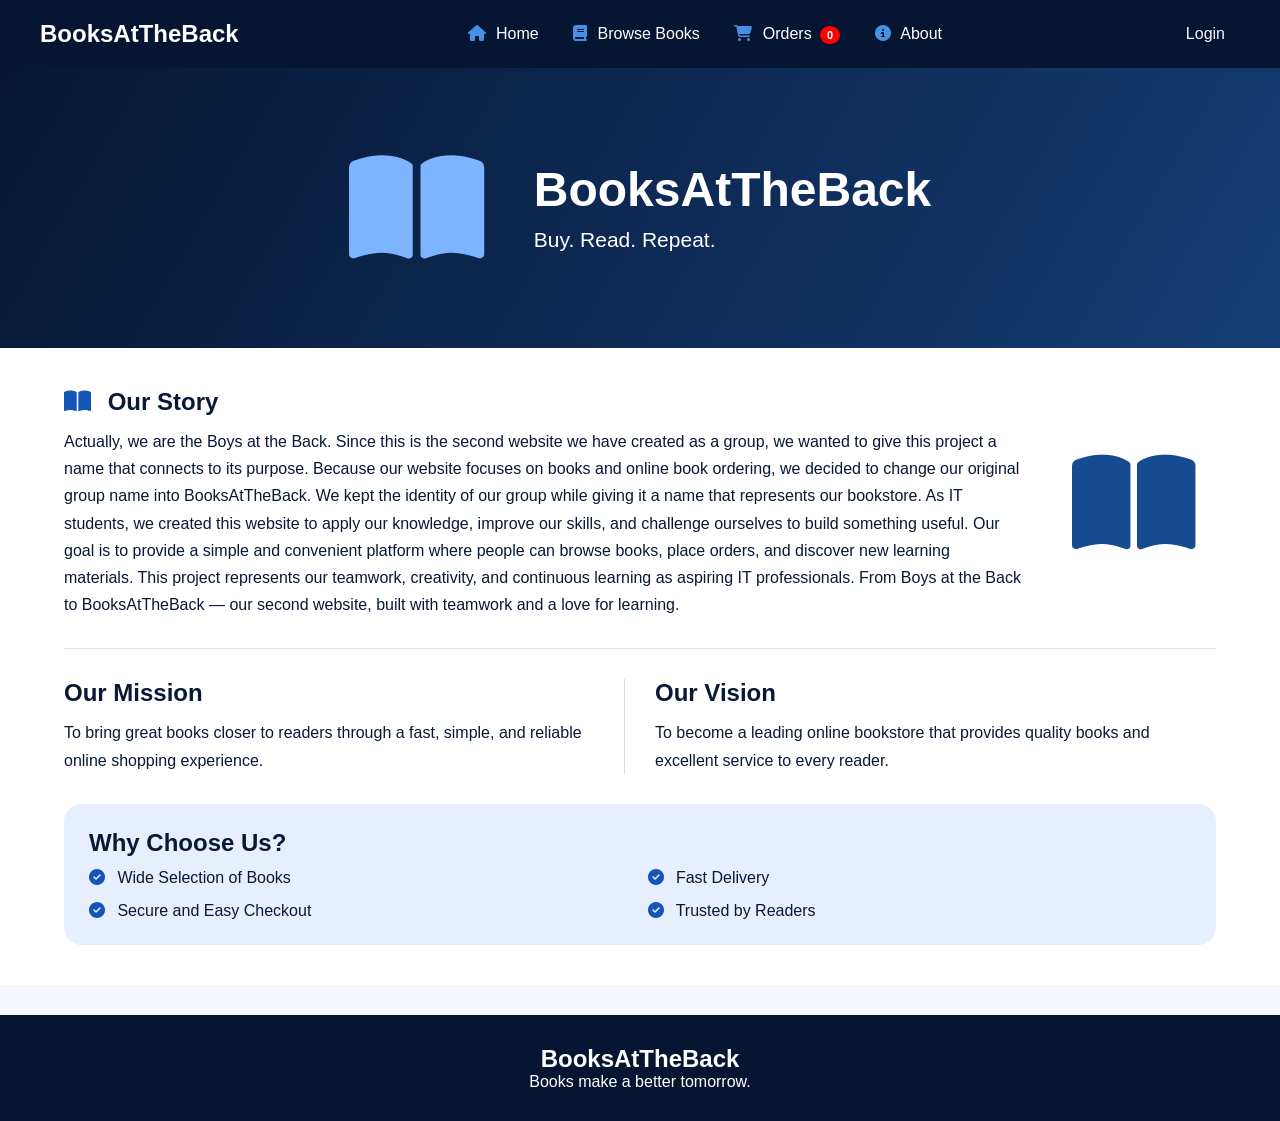
==== about.html @ 28ecc8f3 "Add files via upload" ====
<!DOCTYPE html>
<html lang="en">
<head>
    <meta charset="UTF-8">
    <meta name="viewport" content="width=device-width, initial-scale=1.0">
    <title>About - BoysAtTheBack</title>
    <link rel="stylesheet" href="style.css">
    <link rel="stylesheet" href="https://cdnjs.cloudflare.com/ajax/libs/font-awesome/6.5.0/css/all.min.css">
</head>
<body>

<header>
    <h2>BooksAtTheBack</h2>
    <nav>
        <a href="index.html"><i class="fas fa-house"></i> Home</a>
        <a href="index.html#books"><i class="fas fa-book"></i> Browse Books</a>
        <a href="orders.html"><i class="fas fa-shopping-cart"></i> Orders <span id="orderCount">0</span></a>
        <a href="about.html"><i class="fas fa-circle-info"></i> About</a>
    </nav>
    <a href="login.html" class="login-btn">Login</a>
</header>

<section class="about-banner">
    <i class="fas fa-book-open"></i>
    <div>
        <h1>BooksAtTheBack</h1>
        <p>Buy. Read. Repeat.</p>
    </div>
</section>

<main class="about-content">

    <section class="story-section">
        <div>
            <h2><i class="fas fa-book-open"></i> Our Story</h2>
            <p>
                Actually, we are the Boys at the Back. Since this is the second website we have created as a group, we wanted to give this project a name that connects to its purpose.

Because our website focuses on books and online book ordering, we decided to change our original group name into BooksAtTheBack. We kept the identity of our group while giving it a name that represents our bookstore.

As IT students, we created this website to apply our knowledge, improve our skills, and challenge ourselves to build something useful. Our goal is to provide a simple and convenient platform where people can browse books, place orders, and discover new learning materials.

This project represents our teamwork, creativity, and continuous learning as aspiring IT professionals.

From Boys at the Back to BooksAtTheBack — our second website, built with teamwork and a love for learning.
            </p>
        </div>
        <i class="fas fa-book-open story-image"></i>
    </section>

    <section class="mission-vision">
        <div>
            <h2>Our Mission</h2>
            <p>
                To bring great books closer to readers through a fast,
                simple, and reliable online shopping experience.
            </p>
        </div>

        <div>
            <h2>Our Vision</h2>
            <p>
                To become a leading online bookstore that provides
                quality books and excellent service to every reader.
            </p>
        </div>
    </section>

    <section class="why-us">
        <h2>Why Choose Us?</h2>
        <div class="why-grid">
            <p><i class="fas fa-circle-check"></i> Wide Selection of Books</p>
            <p><i class="fas fa-circle-check"></i> Fast Delivery</p>
            <p><i class="fas fa-circle-check"></i> Secure and Easy Checkout</p>
            <p><i class="fas fa-circle-check"></i> Trusted by Readers</p>
        </div>
    </section>

</main>

<footer>
    <h2>BooksAtTheBack</h2>
    <p>Books make a better tomorrow.</p>
</footer>

<script src="script.js"></script>
</body>
</html>
---- style.css ----
* {
    margin: 0;
    padding: 0;
    box-sizing: border-box;
    font-family: Arial, sans-serif;
}

body {
    background: #f5f7fc;
    color: #101d36;
}

/* NAVIGATION */
header {
    background: #061632;
    color: white;
    padding: 20px 40px;
    display: flex;
    justify-content: space-between;
    align-items: center;
}

header h2 {
    color: white;
}

nav a {
    text-decoration: none;
    color: white;
    margin: 0 15px;
    font-size: 16px;
}

nav a i {
    margin-right: 6px;
    color: #4a90e2;
}

nav a:hover {
    color: #4a90e2;
}

/* ORDERS NOTIFICATION */
#orderCount {
    background: red;
    color: white;
    font-size: 11px;
    padding: 3px 7px;
    border-radius: 50%;
    margin-left: 4px;
    font-weight: bold;
}

button {
    background: #1763d4;
    color: white;
    border: none;
    padding: 12px 20px;
    border-radius: 8px;
    cursor: pointer;
}

/* HOMEPAGE BANNER */
.hero {
    background: #071a3b;
    color: white;
    padding: 70px 50px;
}

.hero h1 {
    font-size: 55px;
    color: #4388f4;
}

.hero h3 {
    margin: 15px 0;
}

.hero p {
    margin-bottom: 20px;
    line-height: 1.6;
}

input {
    padding: 13px;
    width: 350px;
    border-radius: 20px;
    border: none;
}

/* SERVICES */
.services {
    display: flex;
    justify-content: space-around;
    background: #e6edfc;
    padding: 25px;
    margin: 15px;
    border-radius: 10px;
    font-weight: bold;
}

/* BOOKS */
.books {
    padding: 30px;
}

.books h2 {
    margin-bottom: 25px;
}

.book-container {
    display: grid;
    grid-template-columns: repeat(4, 1fr);
    gap: 20px;
}

/* BOOK CARDS */
.book {
    position: relative;
    z-index: 1;
    background: white;
    padding: 15px;
    border-radius: 12px;
    text-align: center;
    box-shadow: 0 2px 8px #0002;
    display: flex;
    flex-direction: column;
    align-items: center;
}

.book img {
    width: 140px;
    height: 180px;
    object-fit: contain;
    margin-bottom: 10px;
}

.book h3 {
    margin: 10px;
    min-height: 48px;
    display: flex;
    align-items: center;
    justify-content: center;
}

.book p {
    color: gray;
    font-size: 14px;
    font-weight: normal;
    margin: 3px 8px 8px;
}

/* ADD TO CART BUTTON FIX */
.book button {
    display: block;
    position: relative;
    z-index: 10;
    pointer-events: auto;
    cursor: pointer;
    margin-top: auto;
    min-width: 120px;
    background: #1763d4;
    color: white;
    border: none;
    padding: 12px 20px;
    border-radius: 8px;
}

.book button:hover {
    background: #1057b8;
}

/* FOOTER */
footer {
    background: #061632;
    color: white;
    padding: 30px;
    text-align: center;
    margin-top: 30px;
}

/* RESPONSIVE HOMEPAGE */
@media (max-width: 768px) {
    header {
        flex-direction: column;
        gap: 15px;
    }

    nav {
        display: flex;
        flex-wrap: wrap;
        justify-content: center;
        gap: 10px;
    }

    .book-container {
        grid-template-columns: repeat(2, 1fr);
    }

    .services {
        flex-wrap: wrap;
        gap: 20px;
    }

    input {
        width: 70%;
    }
}

@media (max-width: 480px) {
    .book-container {
        grid-template-columns: 1fr;
    }
}

/* LOGIN BUTTON */
.login-btn {
    display: inline-block;
    text-decoration: none;
    text-align: center;
    color: #f5f7fc;
    margin: 0 15px;
    font-size: 16px;
}

/* LOGIN PAGE */
.login-page {
    background: #071936;
    font-family: Arial, sans-serif;
    display: flex;
    justify-content: center;
    align-items: center;
    min-height: 100vh;
    margin: 0;
}

.login-box {
    background: white;
    width: 320px;
    padding: 30px;
    border-radius: 12px;
    text-align: center;
    box-sizing: border-box;
}

.login-box h2 {
    color: #071936;
    margin: 0;
    font-size: 22px;
}

.login-box p {
    color: #071936;
    margin: 5px 0 15px;
}

.login-box input {
    width: 100%;
    padding: 12px;
    margin: 8px 0;
    border: 1px solid #ccc;
    border-radius: 6px;
    box-sizing: border-box;
    font-size: 14px;
}

.login-box button {
    width: 100%;
    padding: 12px;
    margin-top: 10px;
    background: #1769db;
    color: white;
    border: none;
    border-radius: 6px;
    cursor: pointer;
    font-weight: bold;
}

.login-box button:hover {
    background: #1057b8;
}

/* CREATE ACCOUNT LINK */
.register-link {
    text-align: center;
    margin-top: 15px;
    font-size: 15px;
}

.register-link p {
    margin-bottom: 10px;
    color: #071936;
}

.create-account-btn {
    display: block;
    width: 100%;
    padding: 10px;
    background: #42b72a;
    color: white;
    text-decoration: none;
    border-radius: 5px;
    font-weight: bold;
    box-sizing: border-box;
}

.create-account-btn:hover {
    background: #36a420;
}

/* REGISTER PAGE */
.register-page {
    background: #f0f2f5;
    font-family: Arial, sans-serif;
    display: flex;
    justify-content: center;
    align-items: center;
    min-height: 100vh;
    margin: 0;
    padding: 30px 0;
}

.register-box {
    background: white;
    width: 420px;
    padding: 25px;
    border-radius: 10px;
    box-shadow: 0 2px 10px rgba(0,0,0,0.15);
    box-sizing: border-box;
}

.register-box h1 {
    text-align: center;
    color: #1057b8;
    font-size: 28px;
    margin-bottom: 15px;
}

.register-box h2 {
    font-size: 23px;
    margin-bottom: 5px;
}

.register-box p {
    color: #777;
    font-size: 14px;
}

.register-box hr {
    border: 0;
    border-top: 1px solid #ddd;
    margin: 18px 0;
}

/* REGISTER INPUTS */
.name-fields {
    display: flex;
    gap: 10px;
}

.register-box input,
.register-box select {
    width: 100%;
    padding: 12px;
    margin: 7px 0;
    border: 1px solid #ccd0d5;
    border-radius: 6px;
    box-sizing: border-box;
    font-size: 14px;
}

.register-box label {
    display: block;
    margin-top: 12px;
    font-size: 14px;
    color: #555;
}

/* REGISTER BUTTON */
.register-box button {
    width: 60%;
    display: block;
    margin: 20px auto 0;
    padding: 12px;
    background: #42b72a;
    color: white;
    border: none;
    border-radius: 6px;
    font-size: 17px;
    font-weight: bold;
    cursor: pointer;
}

.register-box button:hover {
    background: #36a420;
}

/* LOGIN LINK IN REGISTER PAGE */
.already-account {
    display: block;
    text-align: center;
    margin-top: 20px;
    color: #1877f2;
    text-decoration: none;
    font-weight: bold;
}

.already-account:hover {
    text-decoration: underline;
}

@media (max-width: 480px) {
    .register-box {
        width: calc(100% - 30px);
    }

    .name-fields {
        flex-direction: column;
        gap: 0;
    }
}

/* SUCCESS MESSAGE */
.success-overlay {
    display: none;
    position: fixed;
    inset: 0;
    background: rgba(0, 0, 0, 0.6);
    justify-content: center;
    align-items: center;
    z-index: 99999;
}

.success-box {
    background: white;
    padding: 35px 30px;
    width: min(90vw, 400px);
    border-radius: 12px;
    text-align: center;
    box-shadow: 0 10px 40px rgba(0, 0, 0, 0.4);
}

.success-icon {
    background: #42b72a;
    color: white;
    width: 60px;
    height: 60px;
    border-radius: 50%;
    font-size: 40px;
    line-height: 60px;
    margin: 0 auto 15px;
}

.success-box h2 {
    font-size: 22px;
    color: #071936;
    margin-bottom: 8px;
}

.success-box p {
    color: #555;
    font-size: 15px;
}

/* ORDERS / SHOPPING CART PAGE */
.cart-page {
    background: #fff;
    min-height: 75vh;
    padding: 45px 4%;
}

.cart-heading {
    display: flex;
    align-items: center;
    gap: 25px;
    background: #f5f8ff;
    padding: 30px;
    border-radius: 15px;
    margin-bottom: 25px;
    color: #071936;
}

.cart-heading > i {
    font-size: 65px;
    color: #071936;
}

.cart-heading h1 {
    font-size: 38px;
    margin-bottom: 5px;
}

.cart-heading p {
    font-size: 18px;
}

.cart-item {
    display: grid;
    grid-template-columns: 120px 1fr auto auto auto;
    align-items: center;
    gap: 20px;
    padding: 20px 10px;
    border-bottom: 1px solid #ddd;
    color: #071936;
}

.cart-item img {
    width: 110px;
    height: 140px;
    object-fit: contain;
}

.cart-item h3 {
    margin-bottom: 8px;
}

.cart-item p {
    color: #777;
}

.cart-price,
.item-total {
    font-weight: bold;
    font-size: 17px;
}

.quantity-control {
    display: flex;
    align-items: center;
    border: 1px solid #ddd;
    border-radius: 8px;
    overflow: hidden;
}

.quantity-control button {
    background: #f5f7fc;
    color: #071936;
    border: none;
    padding: 10px 14px;
    cursor: pointer;
    font-size: 18px;
}

.quantity-control span {
    padding: 0 15px;
    font-weight: bold;
}

.remove-btn {
    background: none;
    border: none;
    color: #dc2626;
    font-size: 22px;
    cursor: pointer;
}

.cart-bottom {
    text-align: right;
    margin-top: 30px;
    color: #071936;
}

.cart-bottom h2 {
    font-size: 26px;
    margin-bottom: 30px;
}

.cart-actions {
    display: flex;
    justify-content: space-between;
    gap: 15px;
}

.continue-btn,
.checkout-btn {
    padding: 17px 25px;
    border-radius: 12px;
    font-weight: bold;
    text-decoration: none;
    font-size: 16px;
}

.continue-btn {
    color: #124a9c;
    border: 1px solid #124a9c;
    background: white;
}

.checkout-btn {
    color: white;
    background: #1455b5;
    border: none;
    cursor: pointer;
}

.empty-cart {
    text-align: center;
    padding: 60px 20px;
    color: #777;
}

/* ABOUT PAGE */
.about-banner {
    min-height: 280px;
    background: linear-gradient(120deg, #061632, #153d75);
    color: white;
    display: flex;
    align-items: center;
    justify-content: center;
    gap: 50px;
    padding: 40px;
}

.about-banner > i {
    font-size: 120px;
    color: #7db4ff;
}

.about-banner h1 {
    font-size: 48px;
    line-height: 1.1;
}

.about-banner p {
    font-size: 21px;
    margin-top: 12px;
}

.about-content {
    background: white;
    padding: 40px 5%;
    color: #071936;
}

.story-section {
    display: flex;
    align-items: center;
    justify-content: space-between;
    gap: 30px;
    padding-bottom: 30px;
    border-bottom: 1px solid #ddd;
}

.story-section h2,
.mission-vision h2,
.why-us h2 {
    margin-bottom: 12px;
}

.story-section h2 i,
.mission-vision h2 i,
.why-us h2 i {
    color: #1455b5;
    margin-right: 10px;
}

.story-section p,
.mission-vision p {
    line-height: 1.7;
}

.story-image {
    font-size: 110px;
    color: #174b91;
    padding: 20px;
}

.mission-vision {
    display: grid;
    grid-template-columns: 1fr 1fr;
    gap: 30px;
    padding: 30px 0;
}

.mission-vision > div:first-child {
    border-right: 1px solid #ddd;
    padding-right: 25px;
}

.why-us {
    background: #e7efff;
    padding: 25px;
    border-radius: 18px;
}

.why-grid {
    display: grid;
    grid-template-columns: 1fr 1fr;
    gap: 15px;
}

.why-grid i {
    color: #1455b5;
    margin-right: 8px;
}

@media (max-width: 700px) {
    .cart-item {
        grid-template-columns: 80px 1fr;
    }

    .cart-item img {
        width: 75px;
        height: 110px;
    }

    .cart-actions {
        flex-direction: column;
    }

    .about-banner {
        flex-direction: column;
        text-align: center;
        gap: 15px;
    }

    .about-banner h1 {
        font-size: 34px;
    }

    .mission-vision,
    .why-grid {
        grid-template-columns: 1fr;
    }

    .mission-vision > div:first-child {
        border-right: none;
        border-bottom: 1px solid #ddd;
        padding-bottom: 20px;
    }
}


.checkout-container {
    max-width: 1100px;
    margin: 40px auto;
    padding: 25px;
    display: grid;
    grid-template-columns: 1.5fr 1fr;
    gap: 25px;
}

.checkout-box,
.summary-box {
    background: white;
    padding: 25px;
    border-radius: 10px;
    box-shadow: 0 2px 10px #0001;
}

.checkout-box h2,
.summary-box h2 {
    margin-bottom: 20px;
}

.checkout-box label {
    display: block;
    margin: 15px 0 7px;
    font-weight: bold;
}

.checkout-box input,
.checkout-box select,
.checkout-box textarea {
    width: 100%;
    padding: 12px;
    border: 1px solid #ccc;
    border-radius: 6px;
    box-sizing: border-box;
    font-family: inherit;
}

.checkout-box textarea {
    resize: vertical;
}

.summary-item {
    display: flex;
    justify-content: space-between;
    gap: 10px;
    margin: 15px 0;
}

.total {
    border-top: 1px solid #ddd;
    padding-top: 15px;
    font-size: 20px;
    font-weight: bold;
}

.summary-note {
    color: gray;
    font-size: 13px;
}

.place-order-btn {
    width: 100%;
    padding: 14px;
    margin-top: 20px;
    background: #0755a5;
    color: white;
    border: none;
    border-radius: 6px;
    cursor: pointer;
    font-size: 16px;
}

.place-order-btn:hover {
    background: #063d78;
}

.place-order-btn:disabled {
    background: #999;
    cursor: not-allowed;
}

@media (max-width: 768px) {
    .checkout-container {
        grid-template-columns: 1fr;
        margin: 15px;
    }
}
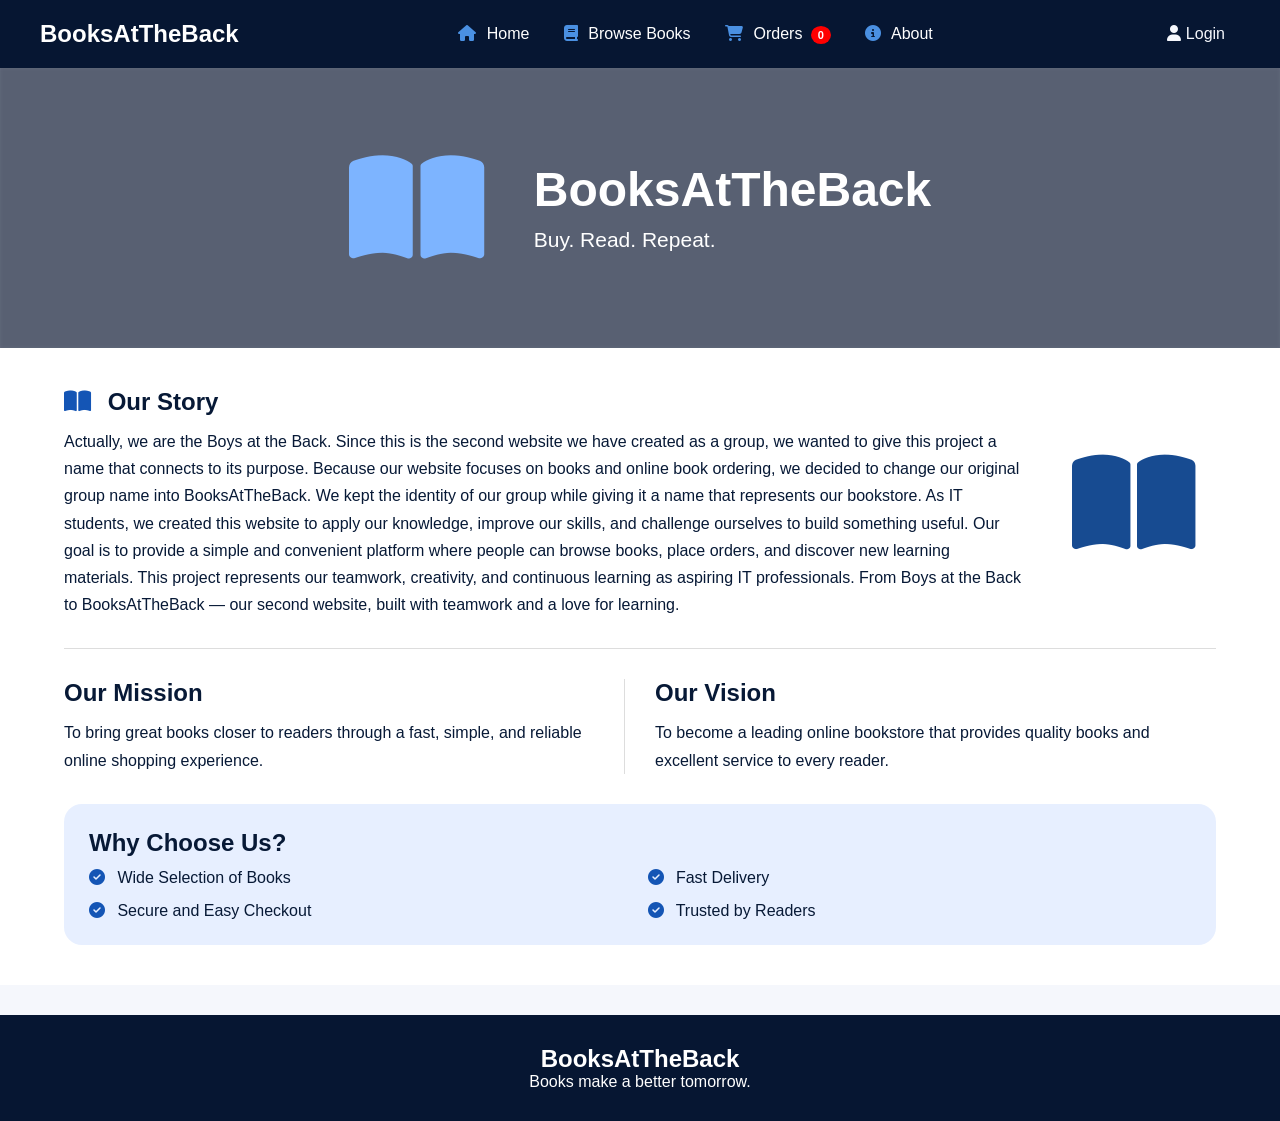
==== commit b91f3675: "Add files via upload" ====
--- a/about.html
+++ b/about.html
@@ -4,86 +4,150 @@
 <head>
     <meta charset="UTF-8">
     <meta name="viewport" content="width=device-width, initial-scale=1.0">
-    <title>About - BoysAtTheBack</title>
+    <title>About - BooksAtTheBack</title>
+
     <link rel="stylesheet" href="style.css">
     <link rel="stylesheet" href="https://cdnjs.cloudflare.com/ajax/libs/font-awesome/6.5.0/css/all.min.css">
 </head>
+
 <body>
 
-<header>
-    <h2>BooksAtTheBack</h2>
-    <nav>
-        <a href="index.html"><i class="fas fa-house"></i> Home</a>
-        <a href="index.html#books"><i class="fas fa-book"></i> Browse Books</a>
-        <a href="orders.html"><i class="fas fa-shopping-cart"></i> Orders <span id="orderCount">0</span></a>
-        <a href="about.html"><i class="fas fa-circle-info"></i> About</a>
-    </nav>
-    <a href="login.html" class="login-btn">Login</a>
-</header>
+    <!-- NAVIGATION BAR -->
+    <header>
+        <h2>BooksAtTheBack</h2>
 
-<section class="about-banner">
-    <i class="fas fa-book-open"></i>
-    <div>
-        <h1>BooksAtTheBack</h1>
-        <p>Buy. Read. Repeat.</p>
-    </div>
-</section>
+        <nav>
+            <a href="index.html">
+                <i class="fas fa-house"></i> Home
+            </a>
 
-<main class="about-content">
+            <a href="index.html#books">
+                <i class="fas fa-book"></i> Browse Books
+            </a>
 
-    <section class="story-section">
-        <div>
-            <h2><i class="fas fa-book-open"></i> Our Story</h2>
-            <p>
-                Actually, we are the Boys at the Back. Since this is the second website we have created as a group, we wanted to give this project a name that connects to its purpose.
+            <a href="orders.html">
+                <i class="fas fa-shopping-cart"></i>
+                Orders <span id="orderCount">0</span>
+            </a>
 
-Because our website focuses on books and online book ordering, we decided to change our original group name into BooksAtTheBack. We kept the identity of our group while giving it a name that represents our bookstore.
+            <a href="about.html">
+                <i class="fas fa-circle-info"></i> About
+            </a>
+        </nav>
 
-As IT students, we created this website to apply our knowledge, improve our skills, and challenge ourselves to build something useful. Our goal is to provide a simple and convenient platform where people can browse books, place orders, and discover new learning materials.
+        <a href="login.html" class="login-btn" id="loginLink">
+            <i class="fas fa-user"></i> Login
+        </a>
+    </header>
 
-This project represents our teamwork, creativity, and continuous learning as aspiring IT professionals.
 
-From Boys at the Back to BooksAtTheBack — our second website, built with teamwork and a love for learning.
-            </p>
-        </div>
-        <i class="fas fa-book-open story-image"></i>
-    </section>
-
-    <section class="mission-vision">
-        <div>
-            <h2>Our Mission</h2>
-            <p>
-                To bring great books closer to readers through a fast,
-                simple, and reliable online shopping experience.
-            </p>
-        </div>
+    <!-- ABOUT BANNER -->
+    <section class="about-banner">
+        <i class="fas fa-book-open"></i>
 
         <div>
-            <h2>Our Vision</h2>
-            <p>
-                To become a leading online bookstore that provides
-                quality books and excellent service to every reader.
-            </p>
+            <h1>BooksAtTheBack</h1>
+            <p>Buy. Read. Repeat.</p>
         </div>
     </section>
 
-    <section class="why-us">
-        <h2>Why Choose Us?</h2>
-        <div class="why-grid">
-            <p><i class="fas fa-circle-check"></i> Wide Selection of Books</p>
-            <p><i class="fas fa-circle-check"></i> Fast Delivery</p>
-            <p><i class="fas fa-circle-check"></i> Secure and Easy Checkout</p>
-            <p><i class="fas fa-circle-check"></i> Trusted by Readers</p>
-        </div>
-    </section>
 
-</main>
+    <!-- ABOUT CONTENT -->
+    <main class="about-content">
 
-<footer>
-    <h2>BooksAtTheBack</h2>
-    <p>Books make a better tomorrow.</p>
-</footer>
+        <!-- OUR STORY -->
+        <section class="story-section">
 
-<script src="script.js"></script>
+            <div>
+                <h2>
+                    <i class="fas fa-book-open"></i> Our Story
+                </h2>
+
+                <p>
+                    Actually, we are the Boys at the Back. Since this is the second website we have created as a group, we wanted to give this project a name that connects to its purpose.
+
+                    Because our website focuses on books and online book ordering, we decided to change our original group name into BooksAtTheBack. We kept the identity of our group while giving it a name that represents our bookstore.
+
+                    As IT students, we created this website to apply our knowledge, improve our skills, and challenge ourselves to build something useful. Our goal is to provide a simple and convenient platform where people can browse books, place orders, and discover new learning materials.
+
+                    This project represents our teamwork, creativity, and continuous learning as aspiring IT professionals.
+
+                    From Boys at the Back to BooksAtTheBack — our second website, built with teamwork and a love for learning.
+                </p>
+            </div>
+
+            <i class="fas fa-book-open story-image"></i>
+
+        </section>
+
+
+        <!-- MISSION AND VISION -->
+        <section class="mission-vision">
+
+            <div>
+                <h2>Our Mission</h2>
+
+                <p>
+                    To bring great books closer to readers through a fast,
+                    simple, and reliable online shopping experience.
+                </p>
+            </div>
+
+            <div>
+                <h2>Our Vision</h2>
+
+                <p>
+                    To become a leading online bookstore that provides
+                    quality books and excellent service to every reader.
+                </p>
+            </div>
+
+        </section>
+
+
+        <!-- WHY CHOOSE US -->
+        <section class="why-us">
+
+            <h2>Why Choose Us?</h2>
+
+            <div class="why-grid">
+
+                <p>
+                    <i class="fas fa-circle-check"></i>
+                    Wide Selection of Books
+                </p>
+
+                <p>
+                    <i class="fas fa-circle-check"></i>
+                    Fast Delivery
+                </p>
+
+                <p>
+                    <i class="fas fa-circle-check"></i>
+                    Secure and Easy Checkout
+                </p>
+
+                <p>
+                    <i class="fas fa-circle-check"></i>
+                    Trusted by Readers
+                </p>
+
+            </div>
+
+        </section>
+
+    </main>
+
+
+    <!-- FOOTER -->
+    <footer>
+        <h2>BooksAtTheBack</h2>
+        <p>Books make a better tomorrow.</p>
+    </footer>
+
+
+    <!-- JAVASCRIPT -->
+    <script src="script.js"></script>
+
 </body>
 </html>
--- a/style.css
+++ b/style.css
@@ -1,4 +1,3 @@
-
 * {
     margin: 0;
     padding: 0;
@@ -821,3 +820,208 @@
         margin: 15px;
     }
 }
+
+
+
+
+
+/* =========================================
+   FULL BOOK COVER - NO CUTTING
+========================================= */
+
+.book-container {
+    display: grid;
+    grid-template-columns: repeat(4, 1fr);
+    gap: 25px;
+    padding: 15px;
+    overflow: visible;
+}
+
+.book {
+    overflow: visible;
+    min-width: 0;
+    padding: 20px;
+    background: white;
+    border-radius: 15px;
+    text-align: center;
+    display: flex;
+    flex-direction: column;
+    align-items: center;
+    box-shadow: 0 5px 15px #0002;
+    transition: 0.3s ease;
+}
+
+.book img {
+    display: block;
+    width: 100%;
+    max-width: 180px;
+    height: 230px;
+    object-fit: contain;
+    object-position: center;
+    margin: 0 auto 15px;
+
+    transform: perspective(1000px) rotateY(-8deg);
+    transform-origin: center;
+    filter: drop-shadow(5px 8px 5px #0003);
+    transition: transform 0.4s ease;
+}
+
+.book:hover {
+    transform: translateY(-8px);
+}
+
+.book:hover img {
+    transform: perspective(1000px) rotateY(-12deg) scale(1.03);
+}
+
+.book h3 {
+    margin: 10px;
+    min-height: 48px;
+    display: flex;
+    align-items: center;
+    justify-content: center;
+}
+
+.book p {
+    color: gray;
+    font-size: 14px;
+    margin: 3px 8px 8px;
+}
+
+.book button {
+    margin-top: auto;
+}
+
+/* RESPONSIVE */
+@media (max-width: 768px) {
+    .book-container {
+        grid-template-columns: repeat(2, 1fr);
+    }
+}
+
+@media (max-width: 480px) {
+    .book-container {
+        grid-template-columns: 1fr;
+    }
+}
+
+
+.hero {
+    position: relative;
+    isolation: isolate;
+    overflow: hidden;
+    background: none;
+    color: white;
+    padding: 100px 50px;
+}
+
+.hero::before {
+    content: "";
+    position: absolute;
+    inset: -8px;
+
+    background:
+        linear-gradient(rgba(3, 15, 40, 0.5),
+                        rgba(3, 15, 40, 0.6)),
+        url("images/Essential-Books.jpg") center/cover no-repeat;
+
+    filter: blur(5px);
+    z-index: -1;
+}
+
+
+/* =========================================
+   LOGIN PAGE BACKGROUND
+========================================= */
+
+.login-page {
+    position: relative;
+    isolation: isolate;
+    overflow: hidden;
+    background: none;
+}
+
+.login-page::before {
+    content: "";
+    position: fixed;
+    inset: -8px;
+
+    background:
+        linear-gradient(rgba(3, 15, 40, 0.65),
+                        rgba(3, 15, 40, 0.65)),
+        url("images/Essential-Books.jpg") center/cover no-repeat;
+
+    filter: blur(5px);
+    z-index: -1;
+}
+
+/* KEEP LOGIN BOX CLEAR */
+.login-box {
+    position: relative;
+    z-index: 1;
+}
+
+
+/* =========================================
+   REGISTER PAGE BACKGROUND
+========================================= */
+
+.register-page {
+    position: relative;
+    isolation: isolate;
+    overflow: hidden;
+    background: none;
+}
+
+.register-page::before {
+    content: "";
+    position: fixed;
+    inset: -8px;
+
+    background:
+        linear-gradient(rgba(3, 15, 40, 0.65),
+                        rgba(3, 15, 40, 0.65)),
+        url("images/Essential-Books.jpg") center/cover no-repeat;
+
+    filter: blur(5px);
+    z-index: -1;
+}
+
+/* KEEP REGISTER BOX CLEAR */
+.register-box {
+    position: relative;
+    z-index: 1;
+}
+
+
+/* =========================================
+   ABOUT PAGE BACKGROUND
+========================================= */
+
+.about-banner {
+    position: relative;
+    isolation: isolate;
+    overflow: hidden;
+    background: none;
+}
+
+.about-banner::before {
+    content: "";
+    position: absolute;
+    inset: -8px;
+
+    background:
+        linear-gradient(rgba(3, 15, 40, 0.65),
+                        rgba(3, 15, 40, 0.65)),
+        url("images/Essential-Books.jpg") center/cover no-repeat;
+
+    filter: blur(5px);
+    z-index: -1;
+}
+
+.about-banner h1,
+.about-banner p,
+.about-banner i {
+    position: relative;
+    z-index: 1;
+}
